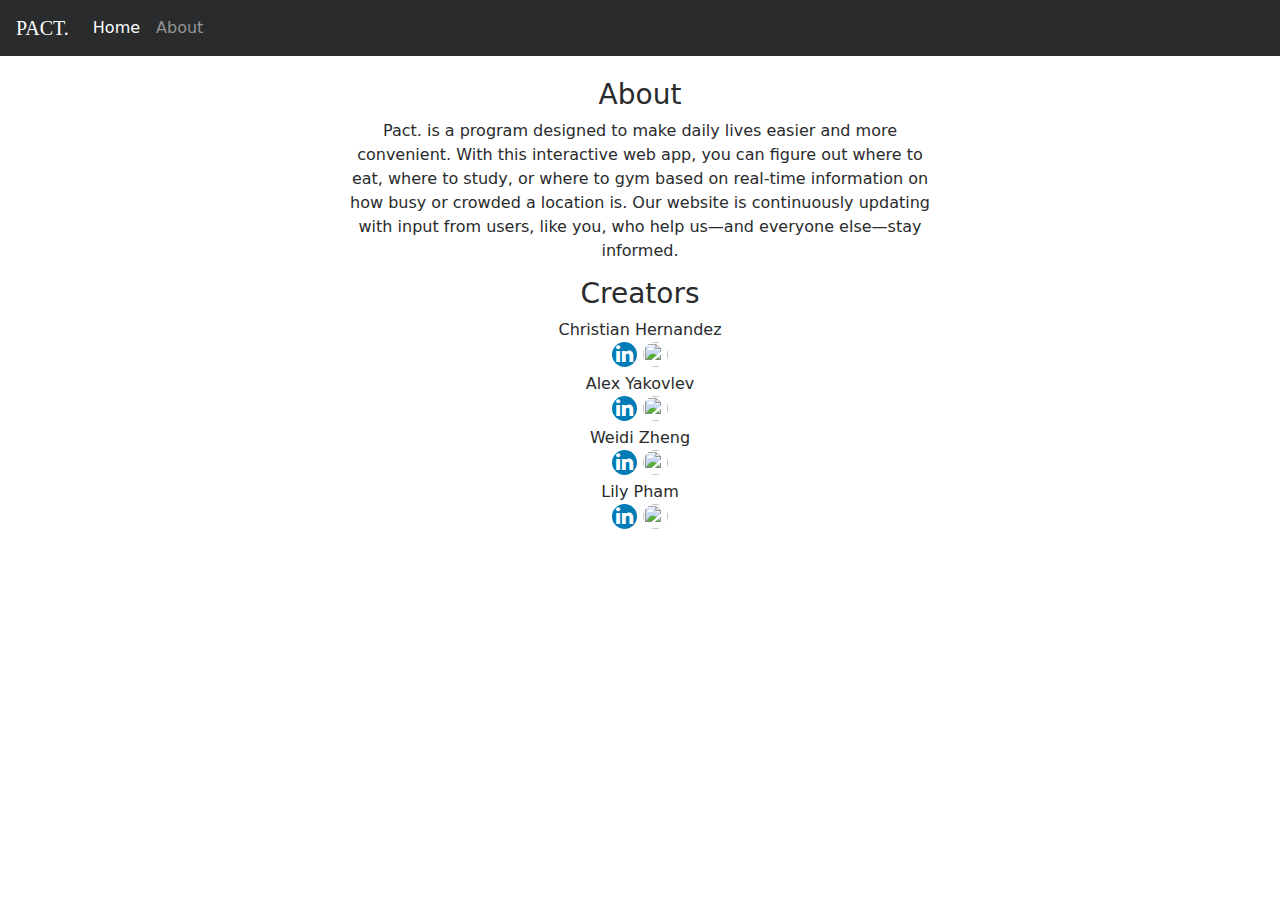
==== about.html @ 46793fb0 "added about page" ====
<!DOCTYPE html>
<html lang="en">
<head>
    <meta charset="UTF-8">

    <title>About Pact.</title>

    <link href="static/css/bootstrap.min.css" rel="stylesheet">
    <link href="static/css/main.css" rel="stylesheet">
    <!-- Social Media Icon library -->
    <link rel="stylesheet" href="https://cdnjs.cloudflare.com/ajax/libs/font-awesome/4.7.0/css/font-awesome.min.css">

    <script src="static/js/bootstrap.min.js"></script>
</head>
<body>
    <nav class="navbar navbar-toggleable-md navbar-inverse bg-inverse fixed-top">
        <button class="navbar-toggler navbar-toggler-right" type="button" data-toggle="collapse" data-target="#navbarsExampleDefault"
                aria-controls="navbarsExampleDefault" aria-expanded="false" aria-label="Toggle navigation">
            <span class="navbar-toggler-icon"></span>
        </button>
        <a class="navbar-brand" href="#" style="font-family: Impact">PACT.</a>

        <div class="collapse navbar-collapse" id="navbarsExampleDefault">
            <ul class="navbar-nav mr-auto">
                <li class="nav-item active">
                    <a class="nav-link" href="./index.html">Home
                        <span class="sr-only">(current)</span>
                    </a>
                </li>
                <li class="nav-item">
                    <a class="nav-link" href="./about.html" id="about-nav-item">About</a>
                </li>
            </ul>
        </div>
    </nav>

    <div>
        <center>
            <style>
                .fa {
                    padding-top: 2px;
                    font-size: 20px;
                    width: 25px;
                    height: 25px;
                    text-align: center;
                    text-decoration: none;
                    /*margin: 5px 2px;*/
                    border-radius: 50%;
                }

                .gh {
                    padding-top: none;
                    margin-bottom: 5px;
                    font-size: 20px;
                    width: 25px;
                    height: 25px;
                    text-align: center;
                    text-decoration: none;
                    border-radius: 50%;
                }

                .fa:hover {
                    opacity: 0.7;
                }

                .fa-linkedin {
                    background: #007bb5;
                    color: white;
                }
            </style>
            <h3>About</h3>
            <p style="width: 600px">Pact. is a program designed to make daily lives easier and more convenient.
                With this interactive web app, you can figure out where to eat, where to
                study, or where to gym based on real-time information on how busy or crowded
                a location is. Our website is continuously updating with input from users,
                like you, who help us—and everyone else—stay informed.</p>
            <h3>Creators</h3>
            <p style="margin-bottom: 0;">Christian Hernandez</p>
            <span><a href="https://www.linkedin.com/in/christian-hernandez-6381aa137/" class="fa fa-linkedin" target="_blank"></a></span>
            <span><a href="https://github.com/Chrischin-H" target="_blank"><img src="https://image.flaticon.com/icons/png/512/25/25231.png" class="gh"/></a></span>
            <p style="margin-bottom: 0;">Alex Yakovlev</p>
            <a href="https://www.linkedin.com/in/ayakov1/" class="fa fa-linkedin" target="_blank"></a>
            <span><a href="https://github.com/velvokay/" target="_blank"><img src="https://image.flaticon.com/icons/png/512/25/25231.png" class="gh"/></a></span>
            <p style="margin-bottom: 0;">Weidi Zheng</p>
            <a href="https://www.linkedin.com/in/zhangweidi/" class="fa fa-linkedin" target="_blank"></a>
            <span><a href="https://github.com/weidizhang" target="_blank"><img src="https://image.flaticon.com/icons/png/512/25/25231.png" class="gh"/></a></span>
            <p style="margin-bottom: 0;">Lily Pham</p>
            <a href="https://www.linkedin.com/in/phamlily/" class="fa fa-linkedin" target="_blank"></a>
            <span><a href="https://github.com/lilphunky" target="_blank"><img src="https://image.flaticon.com/icons/png/512/25/25231.png" class="gh"/></a></span>
        </center>
    </div>

</body>
</html>
---- static/css/main.css ----
body {
    padding-top: 5rem;
}

#map {
    height: 400px;
    width: 100%;
}
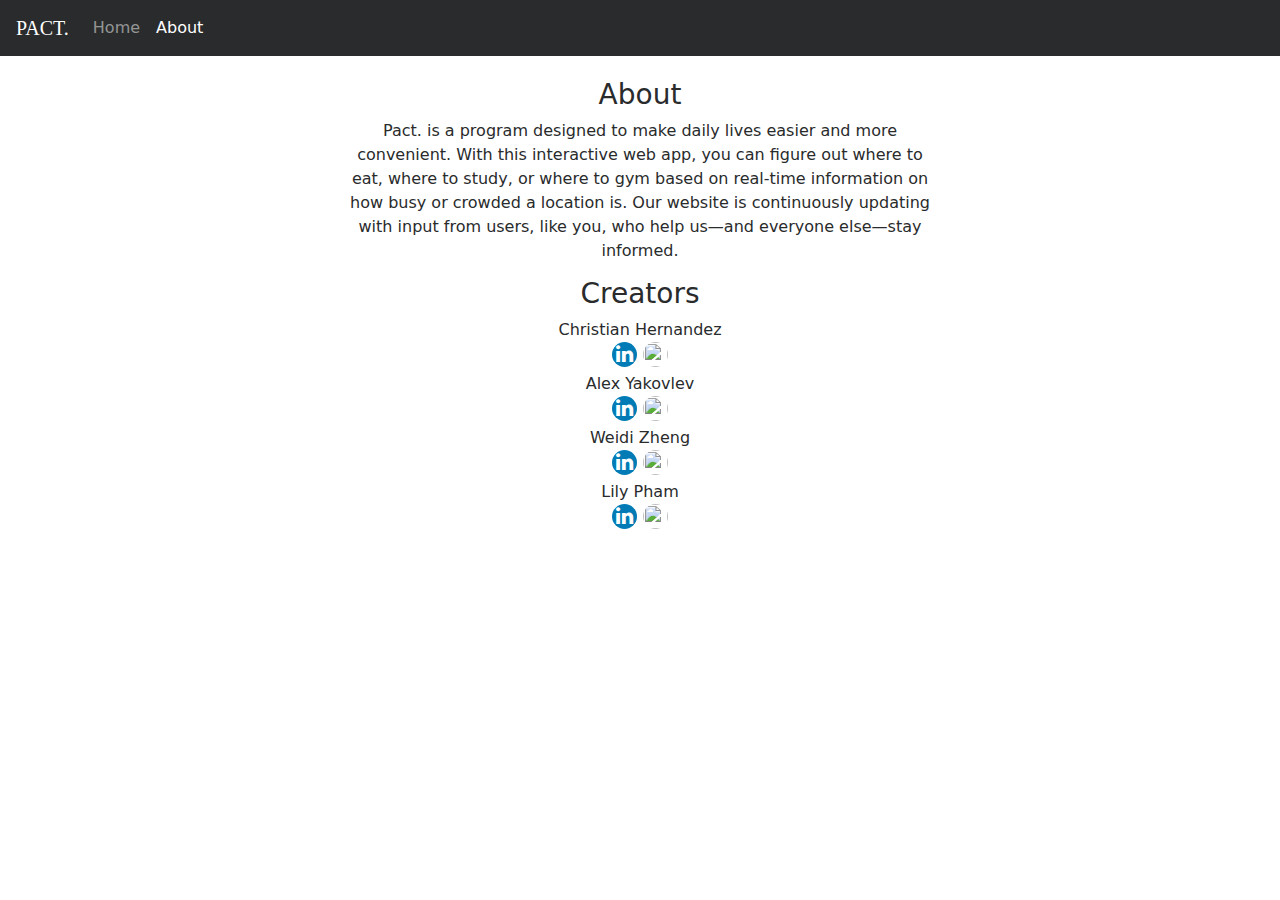
==== commit 974e173f: "navbar edited" ====
--- a/about.html
+++ b/about.html
@@ -22,13 +22,14 @@
 
         <div class="collapse navbar-collapse" id="navbarsExampleDefault">
             <ul class="navbar-nav mr-auto">
+                <li class="nav-item">
+                    <a class="nav-link" href="./index.html">Home
+                    </a>
+                </li>
                 <li class="nav-item active">
-                    <a class="nav-link" href="./index.html">Home
+                    <a class="nav-link" href="./about.html" id="about-nav-item">About
                         <span class="sr-only">(current)</span>
                     </a>
-                </li>
-                <li class="nav-item">
-                    <a class="nav-link" href="./about.html" id="about-nav-item">About</a>
                 </li>
             </ul>
         </div>
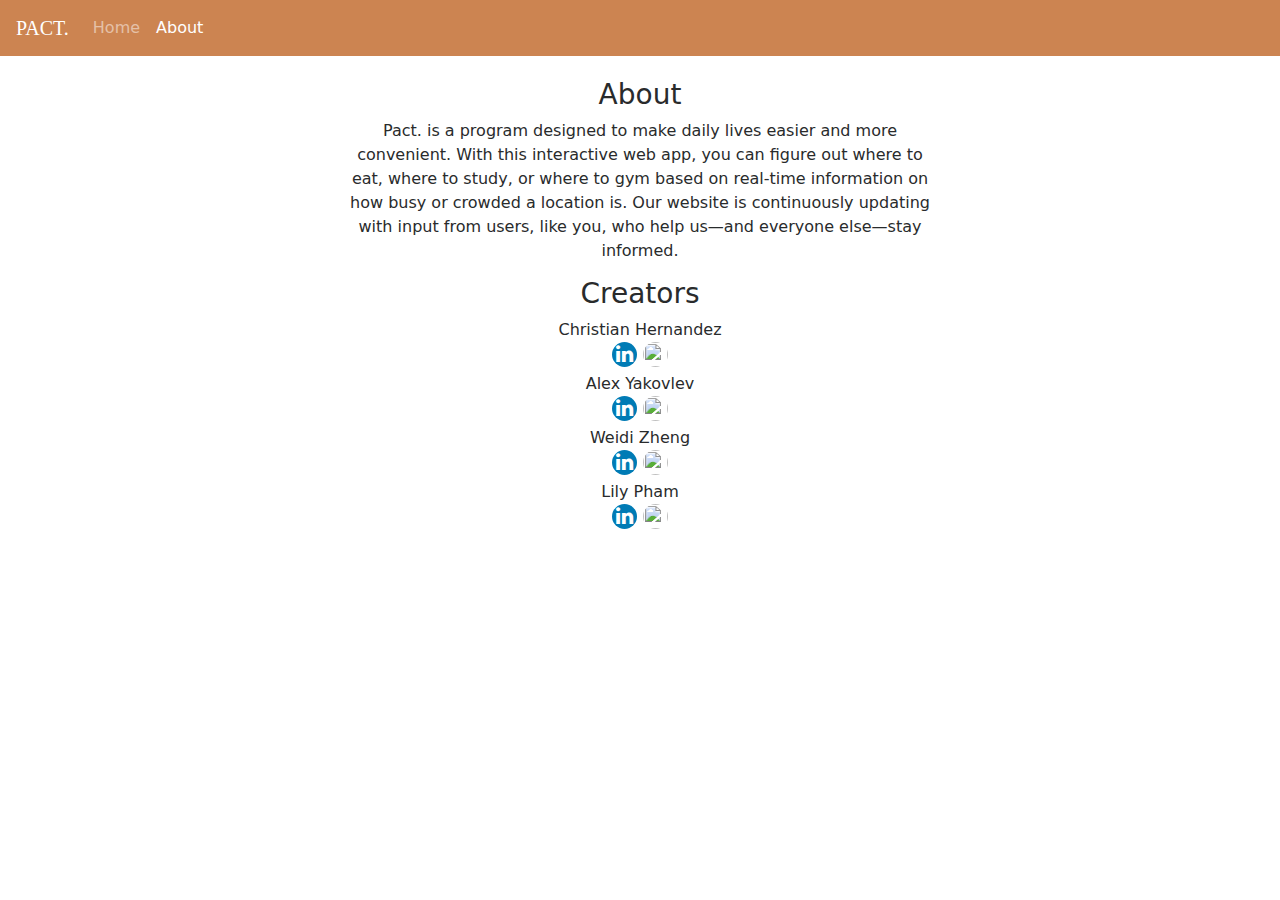
==== commit 72e82d6b: "fix nav color" ====
--- a/about.html
+++ b/about.html
@@ -2,6 +2,7 @@
 <html lang="en">
 <head>
     <meta charset="UTF-8">
+    <meta name="viewport" content="width=device-width, initial-scale=1.0">
 
     <title>About Pact.</title>
 
@@ -13,7 +14,7 @@
     <script src="static/js/bootstrap.min.js"></script>
 </head>
 <body>
-    <nav class="navbar navbar-toggleable-md navbar-inverse bg-inverse fixed-top">
+    <nav class="navbar navbar-toggleable-md navbar-inverse fixed-top" style="background-color: #cc8451;">
         <button class="navbar-toggler navbar-toggler-right" type="button" data-toggle="collapse" data-target="#navbarsExampleDefault"
                 aria-controls="navbarsExampleDefault" aria-expanded="false" aria-label="Toggle navigation">
             <span class="navbar-toggler-icon"></span>
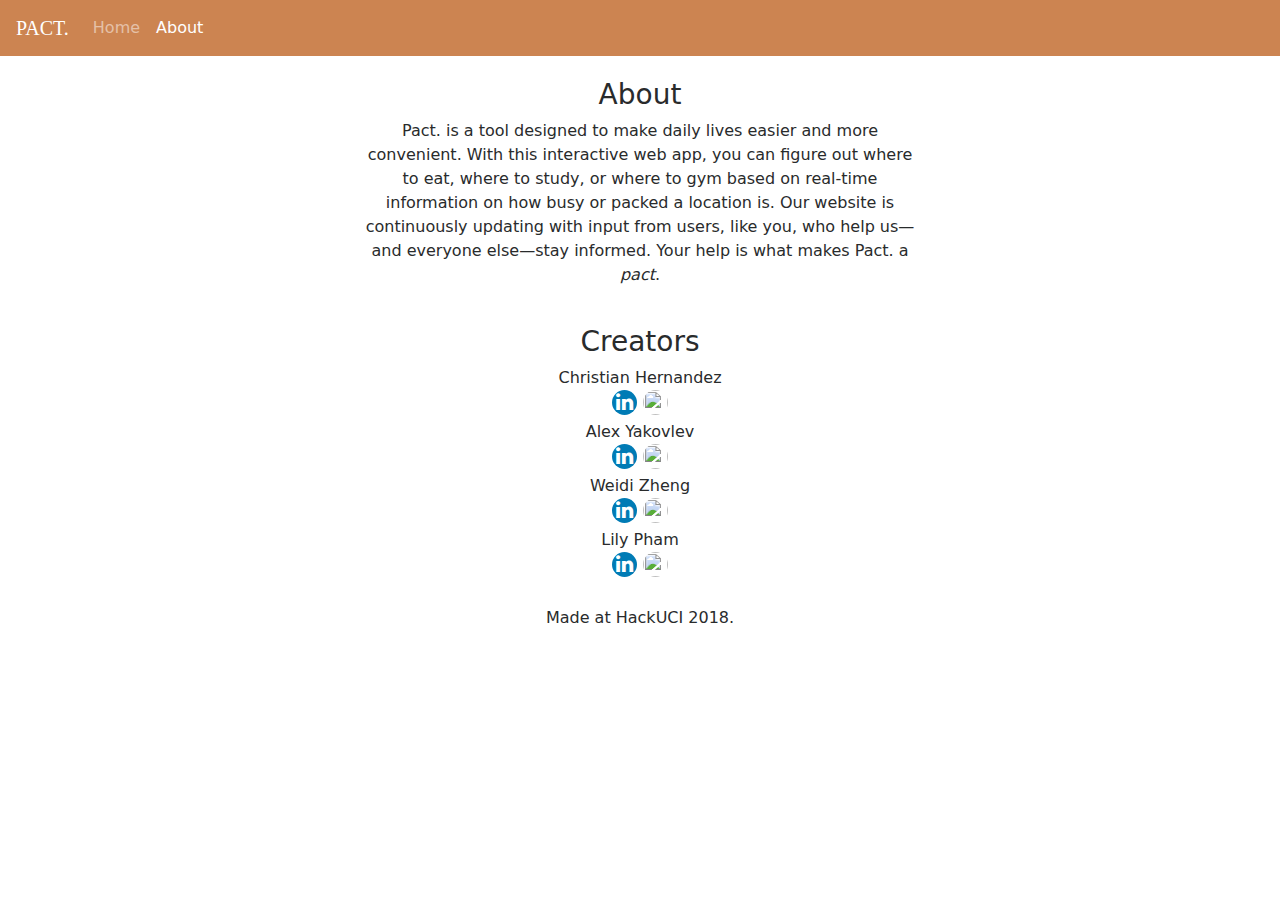
==== commit ae516439: "Updated about page" ====
--- a/about.html
+++ b/about.html
@@ -19,7 +19,7 @@
                 aria-controls="navbarsExampleDefault" aria-expanded="false" aria-label="Toggle navigation">
             <span class="navbar-toggler-icon"></span>
         </button>
-        <a class="navbar-brand" href="#" style="font-family: Impact">PACT.</a>
+        <a class="navbar-brand" href="#" style="font-family: 'Trebuchet MS'">PACT.</a>
 
         <div class="collapse navbar-collapse" id="navbarsExampleDefault">
             <ul class="navbar-nav mr-auto">
@@ -46,7 +46,6 @@
                     height: 25px;
                     text-align: center;
                     text-decoration: none;
-                    /*margin: 5px 2px;*/
                     border-radius: 50%;
                 }
 
@@ -71,24 +70,33 @@
                 }
             </style>
             <h3>About</h3>
-            <p style="width: 600px">Pact. is a program designed to make daily lives easier and more convenient.
+            <p style="width: 550px">Pact. is a tool designed to make daily lives easier and more convenient.
                 With this interactive web app, you can figure out where to eat, where to
-                study, or where to gym based on real-time information on how busy or crowded
+                study, or where to gym based on real-time information on how busy or packed
                 a location is. Our website is continuously updating with input from users,
-                like you, who help us—and everyone else—stay informed.</p>
+                like you, who help us—and everyone else—stay informed. Your help is what makes Pact.
+                a <em>pact</em>. </p>
+
+            <br/>
             <h3>Creators</h3>
+
             <p style="margin-bottom: 0;">Christian Hernandez</p>
-            <span><a href="https://www.linkedin.com/in/christian-hernandez-6381aa137/" class="fa fa-linkedin" target="_blank"></a></span>
-            <span><a href="https://github.com/Chrischin-H" target="_blank"><img src="https://image.flaticon.com/icons/png/512/25/25231.png" class="gh"/></a></span>
+            <a href="https://www.linkedin.com/in/christian-hernandez-6381aa137/" class="fa fa-linkedin" target="_blank"></a>
+            <a href="https://github.com/Chrischin-H" target="_blank"><img src="https://image.flaticon.com/icons/png/512/25/25231.png" class="gh"/></a>
             <p style="margin-bottom: 0;">Alex Yakovlev</p>
             <a href="https://www.linkedin.com/in/ayakov1/" class="fa fa-linkedin" target="_blank"></a>
-            <span><a href="https://github.com/velvokay/" target="_blank"><img src="https://image.flaticon.com/icons/png/512/25/25231.png" class="gh"/></a></span>
+            <a href="https://github.com/velvokay/" target="_blank"><img src="https://image.flaticon.com/icons/png/512/25/25231.png" class="gh"/></a>
             <p style="margin-bottom: 0;">Weidi Zheng</p>
             <a href="https://www.linkedin.com/in/zhangweidi/" class="fa fa-linkedin" target="_blank"></a>
-            <span><a href="https://github.com/weidizhang" target="_blank"><img src="https://image.flaticon.com/icons/png/512/25/25231.png" class="gh"/></a></span>
+            <a href="https://github.com/weidizhang" target="_blank"><img src="https://image.flaticon.com/icons/png/512/25/25231.png" class="gh"/></a>
             <p style="margin-bottom: 0;">Lily Pham</p>
             <a href="https://www.linkedin.com/in/phamlily/" class="fa fa-linkedin" target="_blank"></a>
-            <span><a href="https://github.com/lilphunky" target="_blank"><img src="https://image.flaticon.com/icons/png/512/25/25231.png" class="gh"/></a></span>
+            <a href="https://github.com/lilphunky" target="_blank"><img src="https://image.flaticon.com/icons/png/512/25/25231.png" class="gh"/></a>
+
+            <br/>
+            <br/>
+            <p>Made at HackUCI 2018.</p>
+
         </center>
     </div>
 
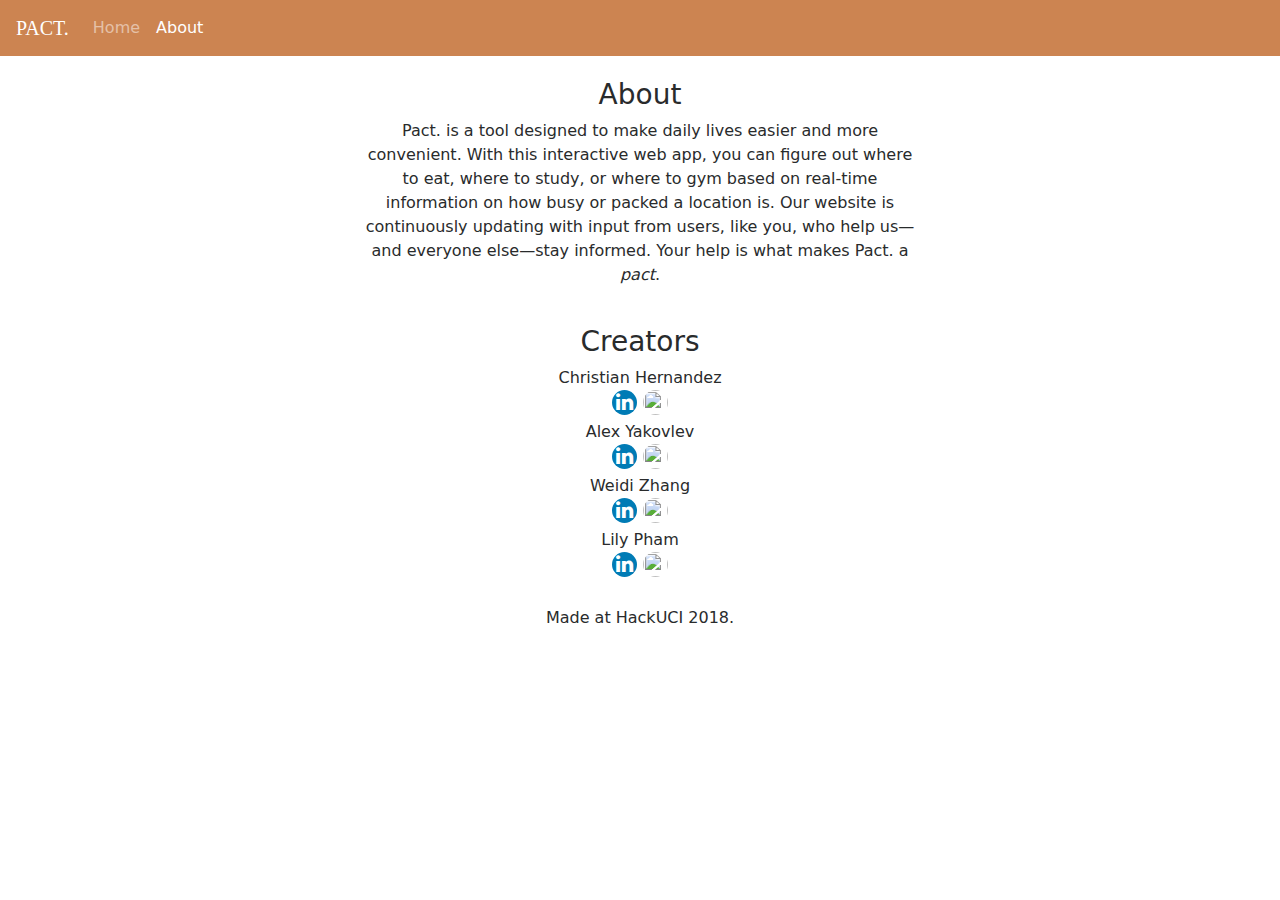
==== commit 976b51ee: "Final commit" ====
--- a/about.html
+++ b/about.html
@@ -86,7 +86,7 @@
             <p style="margin-bottom: 0;">Alex Yakovlev</p>
             <a href="https://www.linkedin.com/in/ayakov1/" class="fa fa-linkedin" target="_blank"></a>
             <a href="https://github.com/velvokay/" target="_blank"><img src="https://image.flaticon.com/icons/png/512/25/25231.png" class="gh"/></a>
-            <p style="margin-bottom: 0;">Weidi Zheng</p>
+            <p style="margin-bottom: 0;">Weidi Zhang</p>
             <a href="https://www.linkedin.com/in/zhangweidi/" class="fa fa-linkedin" target="_blank"></a>
             <a href="https://github.com/weidizhang" target="_blank"><img src="https://image.flaticon.com/icons/png/512/25/25231.png" class="gh"/></a>
             <p style="margin-bottom: 0;">Lily Pham</p>
